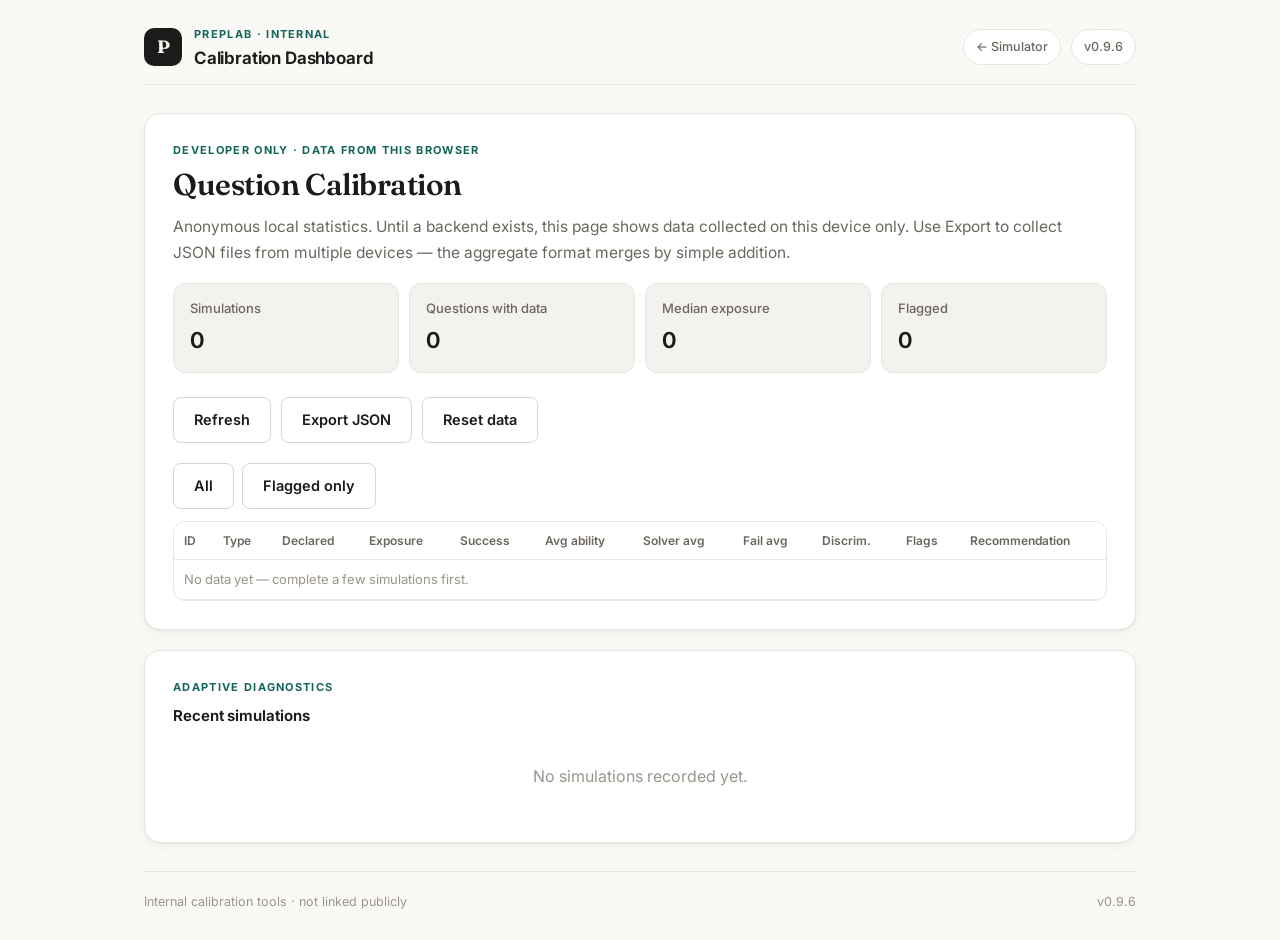
==== calibration.html @ 1b2c89d5 "Add files via upload" ====
<!doctype html>
<html lang="en" dir="ltr">
<head>
  <meta charset="UTF-8" />
  <meta name="viewport" content="width=device-width, initial-scale=1.0" />
  <meta name="robots" content="noindex, nofollow" />
  <title>Calibration · PrepLab Internal</title>
  <link rel="preconnect" href="https://fonts.googleapis.com">
  <link rel="preconnect" href="https://fonts.gstatic.com" crossorigin>
  <link href="https://fonts.googleapis.com/css2?family=Fraunces:opsz,wght@9..144,600&family=Inter:wght@400;500;600;700&display=swap" rel="stylesheet">
  <link rel="stylesheet" href="css/styles.css" />
  <style>
    .cal-summary { display:grid; grid-template-columns:repeat(4,1fr); gap:10px; margin:16px 0 24px; }
    table.cal { width:100%; border-collapse:collapse; font-size:13px; }
    table.cal th, table.cal td { text-align:left; padding:9px 10px; border-bottom:1px solid var(--line); white-space:nowrap; }
    table.cal th { color:var(--ink-soft); font-weight:600; font-size:12px; position:sticky; top:0; background:var(--card); }
    table.cal td { font-variant-numeric:tabular-nums; }
    .table-wrap { max-height:520px; overflow:auto; border:1px solid var(--line); border-radius:var(--r-md); }
    .flag { display:inline-block; padding:2px 8px; border-radius:999px; font-size:11px; font-weight:600; margin-right:4px; }
    .flag.too-easy { background:#FBF3E5; color:var(--warn); }
    .flag.too-hard { background:var(--bad-soft); color:var(--bad); }
    .flag.poor-discriminator { background:#EFEAF7; color:#6B4FA3; }
    .flag.overused { background:var(--card-soft); color:var(--ink-soft); border:1px solid var(--line-strong); }
    .rec-ok { color:var(--good); font-weight:600; }
    .rec-warn { color:var(--warn); font-weight:600; }
    .rec-none { color:var(--ink-faint); }
    .sim-block { border:1px solid var(--line); border-radius:var(--r-md); padding:16px 18px; margin-bottom:12px; background:var(--card); }
    .path-chip { display:inline-block; background:var(--card-soft); border:1px solid var(--line); border-radius:var(--r-sm); padding:2px 8px; margin:2px; font-size:12px; font-variant-numeric:tabular-nums; }
    .cal-tools { display:flex; gap:10px; flex-wrap:wrap; margin:12px 0 20px; }
    .filter-row { display:flex; gap:8px; margin-bottom:12px; flex-wrap:wrap; }
    .empty { color:var(--ink-faint); padding:24px; text-align:center; }
  </style>
</head>
<body>
  <div class="app-shell">
    <header class="topbar">
      <a class="brand" href="index.html" aria-label="PrepLab home">
        <span class="brand-mark">P</span>
        <span>
          <span class="eyebrow">PrepLab · Internal</span>
          <strong>Calibration Dashboard</strong>
        </span>
      </a>
      <div class="top-actions">
        <a class="ghost-link" href="index.html">← Simulator</a>
        <div class="version">v0.9.6</div>
      </div>
    </header>

    <main>
      <section class="card">
        <div class="eyebrow">Developer only · data from this browser</div>
        <h2 style="font-size:30px">Question Calibration</h2>
        <p class="muted-note">
          Anonymous local statistics. Until a backend exists, this page shows data
          collected on this device only. Use Export to collect JSON files from
          multiple devices — the aggregate format merges by simple addition.
        </p>

        <div class="cal-summary" id="summary"></div>

        <div class="cal-tools">
          <button class="secondary" onclick="renderAll()">Refresh</button>
          <button class="secondary" onclick="PrepLabTelemetry.exportJSON()">Export JSON</button>
          <button class="secondary" onclick="if(confirm('Delete all local telemetry?')){PrepLabTelemetry.reset();renderAll();}">Reset data</button>
        </div>

        <div class="filter-row">
          <button class="secondary" data-filter="all" onclick="setFilter('all')">All</button>
          <button class="secondary" data-filter="flagged" onclick="setFilter('flagged')">Flagged only</button>
        </div>

        <div class="table-wrap">
          <table class="cal">
            <thead>
              <tr>
                <th>ID</th><th>Type</th><th>Declared</th><th>Exposure</th>
                <th>Success</th><th>Avg ability</th><th>Solver avg</th><th>Fail avg</th>
                <th>Discrim.</th><th>Flags</th><th>Recommendation</th>
              </tr>
            </thead>
            <tbody id="qtable"></tbody>
          </table>
        </div>
      </section>

      <section class="card" style="margin-top:20px">
        <div class="eyebrow">Adaptive diagnostics</div>
        <h3 style="margin-top:8px">Recent simulations</h3>
        <div id="sims"></div>
      </section>
    </main>

    <footer>
      <span>Internal calibration tools · not linked publicly</span>
      <span>v0.9.6</span>
    </footer>
  </div>

  <script src="questions/questionBank.js"></script>
  <script src="js/telemetry.js"></script>
  <script>
    let filter = "all";
    function setFilter(f) { filter = f; renderAll(); }

    function recClass(rec) {
      if (rec === "Looks calibrated") return "rec-ok";
      if (rec === "Not enough data") return "rec-none";
      return "rec-warn";
    }

    function renderAll() {
      const rep = PrepLabTelemetry.report(window.PREPLAB_QUESTIONS);

      document.getElementById("summary").innerHTML = `
        <div class="stat">Simulations<strong>${rep.totals.simulations}</strong></div>
        <div class="stat">Questions with data<strong>${rep.totals.questionsWithData}</strong></div>
        <div class="stat">Median exposure<strong>${rep.totals.medianExposure}</strong></div>
        <div class="stat">Flagged<strong>${rep.rows.filter(r => r.flags.length).length}</strong></div>`;

      const rows = rep.rows.filter(r => filter === "all" || r.flags.length);
      document.getElementById("qtable").innerHTML = rows.length ? rows.map(r => `
        <tr>
          <td><strong>${r.id}</strong></td>
          <td>${r.type || "—"}</td>
          <td>${r.declaredDifficulty ?? "—"}/5</td>
          <td>${r.exposure}</td>
          <td>${r.difficultyIndex != null ? Math.round(r.difficultyIndex * 100) + "%" : "—"}</td>
          <td>${r.avgAbility ?? "—"}</td>
          <td>${r.avgSolverScore ?? "—"}</td>
          <td>${r.avgFailScore ?? "—"}</td>
          <td>${r.discrimination ?? "—"}</td>
          <td>${r.flags.map(f => `<span class="flag ${f}">${f}</span>`).join("") || "—"}</td>
          <td class="${recClass(r.recommendation)}">${r.recommendation}</td>
        </tr>`).join("") :
        `<tr><td colspan="11" class="empty">No data yet — complete a few simulations first.</td></tr>`;

      const sims = PrepLabTelemetry.lastSimulations(5);
      document.getElementById("sims").innerHTML = sims.length ? sims.map(s => `
        <div class="sim-block">
          <div style="display:flex;justify-content:space-between;flex-wrap:wrap;gap:8px;margin-bottom:10px">
            <strong>${new Date(s.at).toLocaleString()} · ${s.mode || "?"}</strong>
            <span>Score <strong>${s.score}</strong> (${s.low}–${s.high}, ${s.confidence})</span>
          </div>
          <div style="margin-bottom:8px"><span style="color:var(--ink-faint);font-size:12px">Ability path:</span><br>
            ${s.abilityPath.map(a => `<span class="path-chip">${a}</span>`).join("→")}
          </div>
          <div style="color:var(--ink-faint);font-size:12px;margin-bottom:4px">Questions served (difficulty · expected success · outcome):</div>
          <div>${s.questions.map(q =>
            `<span class="path-chip" title="${q.id}">${q.difficulty} · ${q.expectedSuccess}% · ${q.outcome === "correct" ? "✓" : q.outcome === "wrong" ? "✗" : "–"}</span>`
          ).join("")}</div>
        </div>`).join("") :
        `<div class="empty">No simulations recorded yet.</div>`;
    }

    renderAll();
  </script>
</body>
</html>
---- css/styles.css ----
/* ============================================================
   PrepLab Design System · v0.9.4
   "A quiet study room" — paper, ink, one scholarly green.
   No gradients. No blur. No orbs. Typography is the brand.
   ============================================================ */

:root {
  /* Surfaces */
  --paper: #FAF9F6;
  --card: #FFFFFF;
  --card-soft: #F4F2EE;
  --line: #E8E5DF;
  --line-strong: #D9D5CD;

  /* Ink */
  --ink: #1C1B1A;
  --ink-soft: #6B675F;
  --ink-faint: #9A958B;

  /* Accent — deep scholarly green */
  --accent: #14665B;
  --accent-ink: #0E4A42;
  --accent-soft: #E7F0EE;
  --accent-line: #BFD8D3;

  /* Semantic */
  --good: #1D7A4F;
  --good-soft: #E8F3EC;
  --bad: #B3372F;
  --bad-soft: #F9ECEA;
  --warn: #B26A00;

  /* Shape & depth */
  --r-lg: 16px;
  --r-md: 12px;
  --r-sm: 8px;
  --shadow: 0 1px 2px rgba(28, 27, 26, 0.05), 0 4px 16px rgba(28, 27, 26, 0.04);

  /* Type */
  --font-ui: "Inter", "Heebo", system-ui, -apple-system, "Segoe UI", sans-serif;
  --font-display: "Fraunces", "Heebo", Georgia, serif;
}

* { box-sizing: border-box; }
html { scroll-behavior: smooth; }

body {
  margin: 0;
  min-height: 100vh;
  color: var(--ink);
  background: var(--paper);
  font-family: var(--font-ui);
  font-size: 16px;
  line-height: 1.6;
  -webkit-font-smoothing: antialiased;
  text-rendering: optimizeLegibility;
}

body.rtl { font-family: "Heebo", var(--font-ui); }

/* ---------- Shell ---------- */

.app-shell {
  max-width: 1040px;
  margin: 0 auto;
  min-height: 100vh;
  padding: 20px 24px;
  display: flex;
  flex-direction: column;
  gap: 28px;
}

.topbar {
  display: flex;
  justify-content: space-between;
  align-items: center;
  gap: 16px;
  padding: 6px 0;
  border-bottom: 1px solid var(--line);
  padding-bottom: 16px;
}

.brand {
  display: flex;
  align-items: center;
  gap: 12px;
  color: var(--ink);
  text-decoration: none;
}

.brand-mark {
  display: grid;
  place-items: center;
  width: 38px;
  height: 38px;
  border-radius: 10px;
  background: var(--ink);
  color: var(--paper);
  font-weight: 700;
  font-size: 18px;
  font-family: var(--font-display);
}

.brand strong {
  display: block;
  font-size: 17px;
  font-weight: 650;
  letter-spacing: -0.01em;
  line-height: 1.2;
}

.eyebrow {
  display: block;
  color: var(--accent);
  text-transform: uppercase;
  letter-spacing: 0.12em;
  font-size: 11px;
  font-weight: 700;
  margin-bottom: 4px;
}

body.rtl .eyebrow { text-transform: none; letter-spacing: 0.04em; font-size: 12px; }

.top-actions {
  display: flex;
  gap: 10px;
  align-items: center;
  flex-wrap: wrap;
  justify-content: flex-end;
}

.version, .ghost-link {
  border: 1px solid var(--line);
  background: var(--card);
  padding: 7px 12px;
  border-radius: 999px;
  color: var(--ink-soft);
  font-size: 12.5px;
  font-weight: 500;
  text-decoration: none;
}

.ghost-link:hover { color: var(--ink); border-color: var(--line-strong); }

.lang-controls {
  display: flex;
  gap: 2px;
  padding: 3px;
  border: 1px solid var(--line);
  background: var(--card);
  border-radius: 999px;
}

.lang-btn {
  padding: 6px 12px;
  border-radius: 999px;
  font-size: 12.5px;
  font-weight: 550;
  color: var(--ink-soft);
  background: transparent;
  border: 0;
  cursor: pointer;
  font-family: inherit;
  transition: background 0.15s ease, color 0.15s ease;
}

.lang-btn:hover { color: var(--ink); }
.lang-btn.active { background: var(--ink); color: var(--paper); }

/* ---------- Screen transitions ---------- */

main > section {
  animation: rise 0.35s cubic-bezier(0.22, 1, 0.36, 1);
}

@keyframes rise {
  from { opacity: 0; transform: translateY(8px); }
  to   { opacity: 1; transform: translateY(0); }
}

/* ---------- Cards ---------- */

.card {
  background: var(--card);
  border: 1px solid var(--line);
  border-radius: var(--r-lg);
  padding: 28px;
  box-shadow: var(--shadow);
}

.hero {
  display: grid;
  grid-template-columns: 1.2fr 0.8fr;
  gap: 20px;
  align-items: stretch;
}

h1, h2 {
  margin: 8px 0 12px;
  font-family: var(--font-display);
  font-weight: 600;
  font-size: clamp(28px, 4vw, 40px);
  letter-spacing: -0.015em;
  line-height: 1.15;
}

h3 {
  margin: 32px 0 12px;
  font-size: 15px;
  font-weight: 650;
  letter-spacing: -0.005em;
  color: var(--ink);
}

.hero p, .muted-note {
  color: var(--ink-soft);
  line-height: 1.7;
  font-size: 15.5px;
  margin: 0 0 4px;
}

/* ---------- Buttons ---------- */

.actions {
  display: flex;
  flex-wrap: wrap;
  gap: 10px;
  margin-top: 22px;
  align-items: center;
}

button, .button-link {
  border: 1px solid var(--ink);
  border-radius: var(--r-sm);
  padding: 12px 20px;
  font-size: 14.5px;
  font-weight: 600;
  font-family: inherit;
  cursor: pointer;
  color: var(--paper);
  background: var(--ink);
  transition: background 0.15s ease, transform 0.15s ease, box-shadow 0.15s ease;
  text-decoration: none;
  display: inline-flex;
  align-items: center;
  justify-content: center;
  min-height: 46px;
}

button:hover, .button-link:hover {
  background: #33312E;
  transform: translateY(-1px);
  box-shadow: 0 4px 12px rgba(28, 27, 26, 0.12);
}

button:active { transform: translateY(0); }

button.secondary, .button-link {
  background: var(--card);
  color: var(--ink);
  border: 1px solid var(--line-strong);
}

button.secondary:hover, .button-link:hover {
  background: var(--card-soft);
  box-shadow: none;
}

button:disabled {
  opacity: 0.4;
  cursor: not-allowed;
  transform: none;
  box-shadow: none;
}

:focus-visible {
  outline: 2px solid var(--accent);
  outline-offset: 2px;
  border-radius: var(--r-sm);
}

/* ---------- Toggle ---------- */

.toggle {
  display: flex;
  gap: 10px;
  align-items: center;
  color: var(--ink-soft);
  font-size: 14px;
  margin-top: 18px;
  padding: 11px 14px;
  background: var(--card-soft);
  border: 1px solid var(--line);
  border-radius: var(--r-md);
  width: max-content;
  max-width: 100%;
  cursor: pointer;
}

.toggle input { width: 17px; height: 17px; accent-color: var(--accent); cursor: pointer; }

/* ---------- Stats ---------- */

.stats-grid {
  display: grid;
  grid-template-columns: repeat(4, 1fr);
  gap: 10px;
  margin: 16px 0;
}

.mini-grid { grid-template-columns: 1fr 1fr; }

.stat {
  background: var(--card-soft);
  border: 1px solid var(--line);
  border-radius: var(--r-md);
  padding: 14px 16px;
  color: var(--ink-soft);
  font-size: 13px;
  font-weight: 500;
}

.stat strong {
  display: block;
  font-size: 22px;
  margin-top: 4px;
  color: var(--ink);
  letter-spacing: -0.02em;
  font-weight: 650;
}

.stat span { font-size: 12px; color: var(--ink-faint); }

/* ---------- Progress ---------- */

.progress {
  width: 100%;
  height: 6px;
  background: var(--line);
  border-radius: 99px;
  overflow: hidden;
  margin: 14px 0 0;
}

.progress span {
  display: block;
  height: 100%;
  background: var(--accent);
  width: 0%;
  border-radius: 99px;
  transition: width 0.4s cubic-bezier(0.22, 1, 0.36, 1);
}

/* ---------- Exam ---------- */

.exam-card { max-width: 860px; margin: 0 auto; width: 100%; }

.exam-head {
  display: flex;
  justify-content: space-between;
  gap: 16px;
  align-items: center;
  margin-bottom: 4px;
  color: var(--ink-soft);
  font-weight: 550;
  font-size: 14px;
}

.exam-timer {
  font-variant-numeric: tabular-nums;
  font-weight: 650;
  color: var(--ink);
  background: var(--card-soft);
  border: 1px solid var(--line);
  padding: 5px 12px;
  border-radius: 999px;
  font-size: 13.5px;
}

.exam-timer.time-low { color: var(--warn); border-color: #EAD9BD; background: #FBF3E5; }

.question-meta {
  display: flex;
  flex-wrap: wrap;
  gap: 6px;
  margin: 20px 0 4px;
}

.pill {
  border: 1px solid var(--line);
  color: var(--ink-soft);
  background: var(--card-soft);
  border-radius: 999px;
  padding: 4px 11px;
  font-size: 12px;
  font-weight: 550;
}

.question-text {
  font-size: 20px;
  line-height: 1.6;
  margin: 18px 0 22px;
  font-weight: 500;
  letter-spacing: -0.005em;
}

.passage {
  background: var(--card-soft);
  border: 1px solid var(--line);
  border-radius: var(--r-md);
  padding: 20px 22px;
  color: var(--ink);
  line-height: 1.85;
  font-size: 15.5px;
  max-height: 320px;
  overflow: auto;
  margin: 18px 0 4px;
}

.passage strong { font-family: var(--font-display); font-size: 17px; font-weight: 600; }

/* ---------- Options ---------- */

.options { display: grid; gap: 9px; }

.option {
  text-align: left;
  width: 100%;
  background: var(--card);
  color: var(--ink);
  border: 1px solid var(--line-strong);
  font-weight: 450;
  font-size: 15.5px;
  line-height: 1.5;
  padding: 13px 16px;
  border-radius: var(--r-md);
  display: flex;
  align-items: flex-start;
  gap: 12px;
  justify-content: flex-start;
  transition: border-color 0.15s ease, background 0.15s ease;
  min-height: 0;
}

.option:hover {
  background: var(--card-soft);
  border-color: var(--ink-faint);
  transform: none;
  box-shadow: none;
}

.option-num {
  flex: 0 0 auto;
  display: grid;
  place-items: center;
  width: 24px;
  height: 24px;
  margin-top: 1px;
  border-radius: 7px;
  border: 1px solid var(--line-strong);
  background: var(--card-soft);
  color: var(--ink-soft);
  font-size: 12.5px;
  font-weight: 650;
  font-variant-numeric: tabular-nums;
}

.option.selected {
  border-color: var(--accent);
  background: var(--accent-soft);
  box-shadow: inset 0 0 0 1px var(--accent);
}

.option.selected .option-num {
  background: var(--accent);
  border-color: var(--accent);
  color: #fff;
}

/* ---------- Exam nav ---------- */

.nav {
  display: flex;
  justify-content: space-between;
  gap: 12px;
  margin-top: 26px;
  padding-top: 20px;
  border-top: 1px solid var(--line);
  align-items: center;
}

.no-back-note {
  color: var(--ink-faint);
  font-size: 12.5px;
  font-weight: 450;
}

/* ---------- Results ---------- */

.results-card { max-width: 860px; margin: 0 auto; width: 100%; }

.score-number {
  font-family: var(--font-display);
  font-size: clamp(56px, 9vw, 84px);
  font-weight: 600;
  margin: 4px 0 8px;
  letter-spacing: -0.03em;
  line-height: 1;
  color: var(--accent-ink);
}

.review, .metric-list { display: grid; gap: 10px; }

.review-item, .metric-row {
  border: 1px solid var(--line);
  border-radius: var(--r-md);
  padding: 16px 18px;
  background: var(--card);
}

.review-item { font-size: 14.5px; }

.good { color: var(--good); font-weight: 650; }
.bad { color: var(--bad); font-weight: 650; }

.review-item .good {
  background: var(--good-soft);
  padding: 2px 10px;
  border-radius: 999px;
  font-size: 12.5px;
}

.review-item .bad {
  background: var(--bad-soft);
  padding: 2px 10px;
  border-radius: 999px;
  font-size: 12.5px;
}

.metric-row > div:first-child {
  display: flex;
  justify-content: space-between;
  gap: 12px;
  align-items: center;
  margin-bottom: 8px;
  color: var(--ink-soft);
  font-size: 13.5px;
}

.metric-row strong { color: var(--ink); font-weight: 600; }
.progress.slim { height: 5px; margin: 0; }

.ability-path {
  display: flex;
  flex-wrap: wrap;
  align-items: center;
  gap: 8px;
  padding: 14px 16px;
  border: 1px solid var(--line);
  background: var(--card-soft);
  border-radius: var(--r-md);
  color: var(--ink-faint);
}

.ability-path span {
  color: var(--ink);
  font-weight: 650;
  font-variant-numeric: tabular-nums;
  background: var(--card);
  border: 1px solid var(--line);
  border-radius: var(--r-sm);
  padding: 4px 9px;
  font-size: 13px;
}

.ability-path b { color: var(--accent); font-weight: 500; }

.review-question { margin-top: 10px; color: var(--ink); font-weight: 550; }

/* ---------- Direction handling ---------- */

.english-content { direction: ltr; text-align: left; }
body.rtl .topbar, body.rtl .brand { direction: ltr; }
body.rtl .hero, body.rtl .card, body.rtl footer { direction: rtl; }
body.rtl .option { text-align: left; }
body.rtl .exam-head, body.rtl .metric-row > div:first-child { direction: rtl; }
body.rtl .version { direction: ltr; }
body.rtl .hero p { font-size: 16px; line-height: 1.85; }

/* ---------- Footer ---------- */

footer {
  margin-top: auto;
  padding: 20px 0 8px;
  display: flex;
  justify-content: space-between;
  gap: 12px;
  color: var(--ink-faint);
  font-size: 12.5px;
  border-top: 1px solid var(--line);
}

/* ---------- Motion preferences ---------- */

@media (prefers-reduced-motion: reduce) {
  *, *::before, *::after {
    animation-duration: 0.01ms !important;
    transition-duration: 0.01ms !important;
  }
}

/* ---------- Mobile ---------- */

@media (max-width: 760px) {
  .app-shell { padding: 14px 16px; gap: 20px; }
  .hero { grid-template-columns: 1fr; }
  .stats-grid { grid-template-columns: repeat(2, 1fr); }
  .card { padding: 20px; }
  .topbar { flex-direction: column; align-items: flex-start; }
  .top-actions { justify-content: flex-start; }
  .question-text { font-size: 18px; }
  .metric-row > div:first-child { flex-direction: column; align-items: flex-start; }
  .nav { flex-direction: column-reverse; }
  .nav .actions { width: 100%; margin: 0; }
  button, .button-link { width: 100%; }
  .toggle { width: 100%; }
  footer { flex-direction: column; gap: 4px; }
}
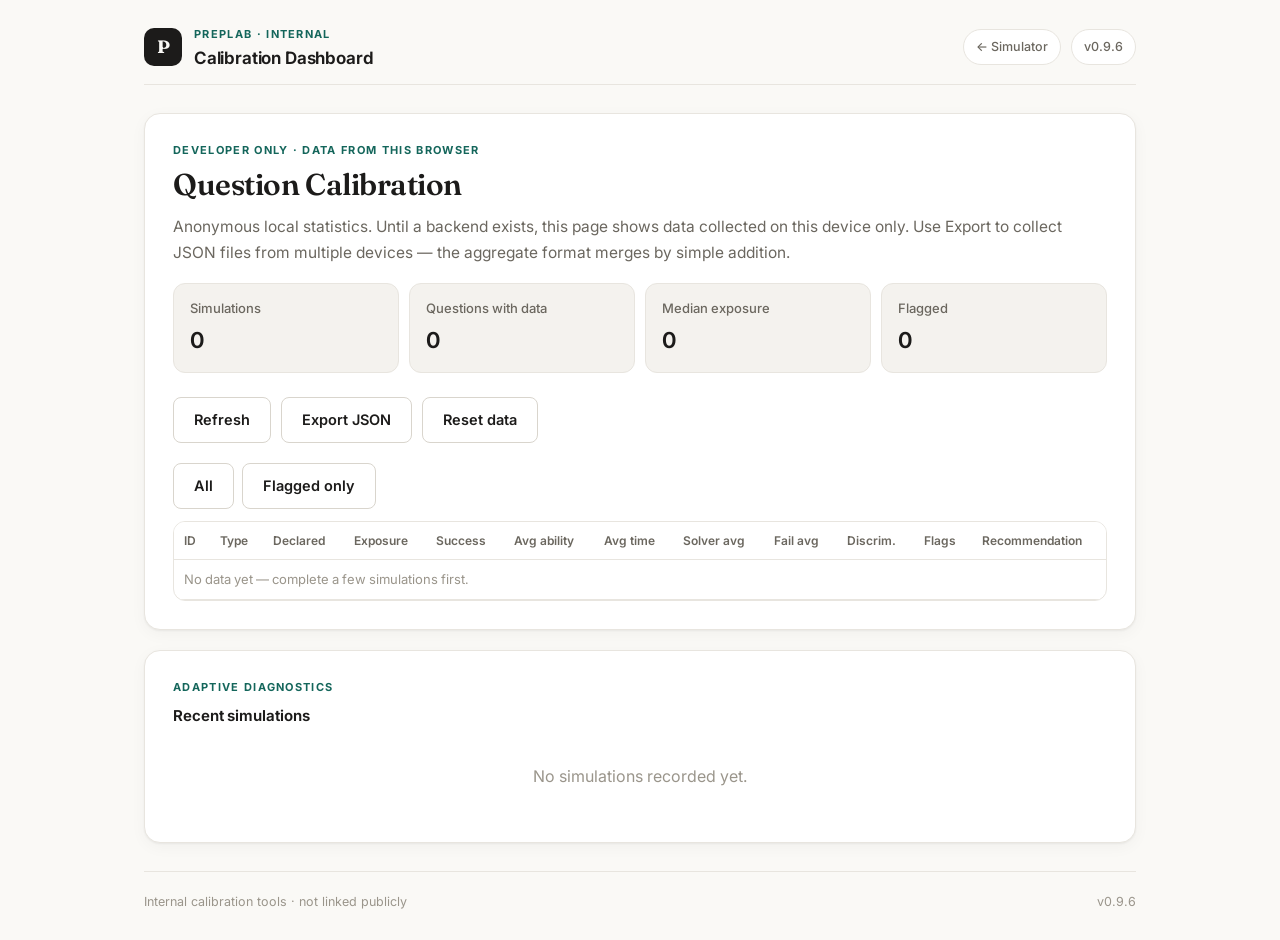
==== commit 3256de9f: "Add files via upload" ====
--- a/calibration.html
+++ b/calibration.html
@@ -75,7 +75,7 @@
             <thead>
               <tr>
                 <th>ID</th><th>Type</th><th>Declared</th><th>Exposure</th>
-                <th>Success</th><th>Avg ability</th><th>Solver avg</th><th>Fail avg</th>
+                <th>Success</th><th>Avg ability</th><th>Avg time</th><th>Solver avg</th><th>Fail avg</th>
                 <th>Discrim.</th><th>Flags</th><th>Recommendation</th>
               </tr>
             </thead>
@@ -127,20 +127,21 @@
           <td>${r.exposure}</td>
           <td>${r.difficultyIndex != null ? Math.round(r.difficultyIndex * 100) + "%" : "—"}</td>
           <td>${r.avgAbility ?? "—"}</td>
+          <td>${r.avgTimeMs != null ? Math.round(r.avgTimeMs / 1000) + "s" : "—"}</td>
           <td>${r.avgSolverScore ?? "—"}</td>
           <td>${r.avgFailScore ?? "—"}</td>
           <td>${r.discrimination ?? "—"}</td>
           <td>${r.flags.map(f => `<span class="flag ${f}">${f}</span>`).join("") || "—"}</td>
           <td class="${recClass(r.recommendation)}">${r.recommendation}</td>
         </tr>`).join("") :
-        `<tr><td colspan="11" class="empty">No data yet — complete a few simulations first.</td></tr>`;
+        `<tr><td colspan="12" class="empty">No data yet — complete a few simulations first.</td></tr>`;
 
       const sims = PrepLabTelemetry.lastSimulations(5);
       document.getElementById("sims").innerHTML = sims.length ? sims.map(s => `
         <div class="sim-block">
           <div style="display:flex;justify-content:space-between;flex-wrap:wrap;gap:8px;margin-bottom:10px">
             <strong>${new Date(s.at).toLocaleString()} · ${s.mode || "?"}</strong>
-            <span>Score <strong>${s.score}</strong> (${s.low}–${s.high}, ${s.confidence})</span>
+            <span>Score <strong>${s.score}</strong> (${s.low}–${s.high}, ${s.confidence})${s.totalTimeMs != null ? ` · ${Math.round(s.totalTimeMs / 60000)}m${Math.round((s.totalTimeMs % 60000) / 1000)}s total` : ""}</span>
           </div>
           <div style="margin-bottom:8px"><span style="color:var(--ink-faint);font-size:12px">Ability path:</span><br>
             ${s.abilityPath.map(a => `<span class="path-chip">${a}</span>`).join("→")}
--- a/css/styles.css
+++ b/css/styles.css
@@ -626,3 +626,155 @@
   .toggle { width: 100%; }
   footer { flex-direction: column; gap: 4px; }
 }
+
+/* ---------- Institution / placement ---------- */
+.field-label {
+  display: grid;
+  gap: 7px;
+  color: var(--ink-soft);
+  font-size: 13px;
+  font-weight: 600;
+  margin-top: 14px;
+  max-width: 320px;
+}
+
+.institution-select {
+  width: 100%;
+  border: 1px solid var(--line-strong);
+  border-radius: var(--r-md);
+  background: var(--card);
+  color: var(--ink);
+  min-height: 44px;
+  padding: 9px 12px;
+  font: inherit;
+  font-size: 14px;
+}
+
+.placement-card {
+  margin: 18px 0;
+  padding: 18px;
+  border: 1px solid var(--accent-line);
+  background: var(--accent-soft);
+  border-radius: var(--r-lg);
+}
+
+.placement-main {
+  display: flex;
+  justify-content: space-between;
+  gap: 16px;
+  align-items: flex-start;
+}
+
+.placement-title {
+  margin: 4px 0 6px;
+  font-family: var(--font-display);
+  font-size: clamp(24px, 4vw, 34px);
+  color: var(--accent-ink);
+}
+
+.placement-target {
+  min-width: 150px;
+  border: 1px solid var(--accent-line);
+  background: var(--card);
+  border-radius: var(--r-md);
+  padding: 12px 14px;
+  text-align: start;
+}
+
+.placement-target span {
+  display: block;
+  color: var(--ink-soft);
+  font-size: 12px;
+  font-weight: 650;
+  margin-bottom: 4px;
+}
+
+.placement-target strong {
+  display: block;
+  color: var(--ink);
+  font-size: 16px;
+}
+
+.score-scale {
+  direction: ltr;
+  display: grid;
+  grid-template-columns: auto 1fr auto;
+  gap: 10px;
+  align-items: center;
+  margin: 16px 0 10px;
+}
+
+.scale-end {
+  color: var(--ink-faint);
+  font-size: 12px;
+  font-weight: 700;
+  font-variant-numeric: tabular-nums;
+}
+
+.scale-track {
+  position: relative;
+  height: 7px;
+  background: var(--line-strong);
+  border-radius: 99px;
+}
+
+.scale-dot {
+  position: absolute;
+  top: 50%;
+  width: 17px;
+  height: 17px;
+  border-radius: 99px;
+  background: var(--accent);
+  border: 3px solid var(--card);
+  box-shadow: 0 0 0 1px var(--accent);
+  transform: translate(-50%, -50%);
+}
+
+.scale-goal {
+  position: absolute;
+  top: -4px;
+  width: 1px;
+  height: 15px;
+  background: var(--ink-soft);
+  opacity: 0.55;
+}
+
+.small-note {
+  font-size: 12.5px;
+  margin-top: 6px;
+}
+
+@media (max-width: 760px) {
+  .field-label { max-width: 100%; }
+  .placement-main { flex-direction: column; }
+  .placement-target { width: 100%; }
+}
+
+/* ---------- Developer Debug Mode ---------- */
+.debug-panel {
+  margin-top: 16px;
+  border: 1px dashed var(--line-strong);
+  background: #fffdf8;
+  border-radius: var(--r-md);
+  padding: 12px 14px;
+  color: var(--ink-soft);
+  font-size: 12.5px;
+}
+
+.debug-panel summary {
+  cursor: pointer;
+  color: var(--accent-ink);
+  font-weight: 650;
+  margin-bottom: 10px;
+}
+
+.debug-grid {
+  display: grid;
+  grid-template-columns: 150px 1fr;
+  gap: 6px 12px;
+}
+
+.debug-grid strong {
+  color: var(--ink);
+  font-weight: 600;
+}
